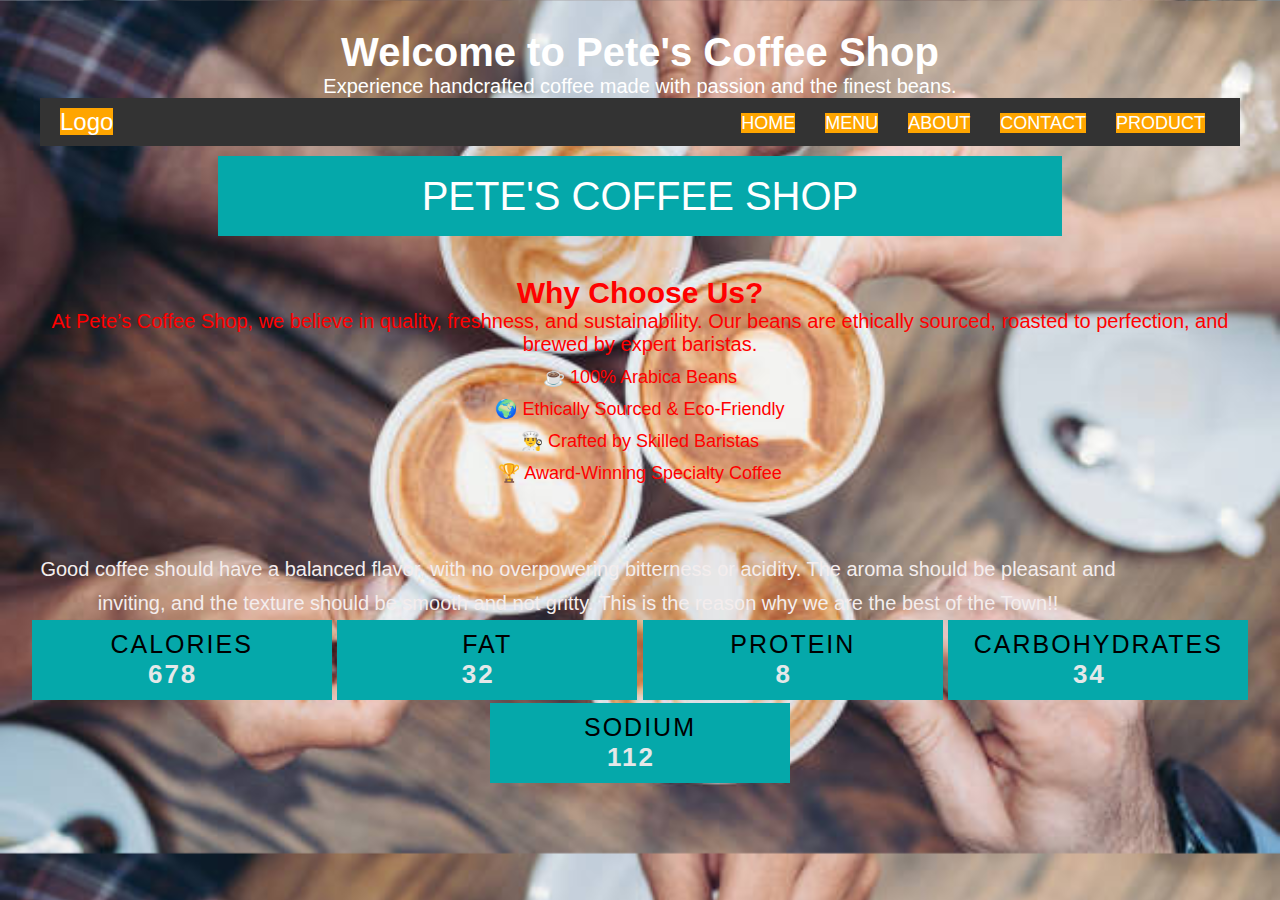
==== index.html @ 4efe487e "Project2" ====
<!DOCTYPE html>
<html lang="en">
  <head>
    <meta charset="UTF-8" />
    <meta name="viewport" content="width=device-width, initial-scale=1.0" />
    <title>Pete's Coffe Shop</title>
    <link rel="stylesheet" href="style.css" />
  </head>
  <body>
    <header class="hero">
      <h1>Welcome to Pete's Coffee Shop</h1>
      <p>Experience handcrafted coffee made with passion and the finest beans.</p>
      

      <nav class="navbar">
        <div class="logo">
          <a href="#">Logo</a>
        </div>
        <ul class="nav-links">
          <li><a href="index.html">HOME</a></li>
          <li><a href="menu.html">MENU</a></li>
          <li><a href="about.html">ABOUT</a></li>
          <li><a href="contact.html">CONTACT</a></li>
          <li><a href="product.html">PRODUCT</a></li>
        </ul>
        <div class="hamburger" onclick="toggleMenu()">&#9776;</div>
      </nav>
    </header>

    <script>
      function toggleMenu() {
        const navLinks = document.querySelector('.nav-links')
        navLinks.classList.toggle('active')
      }
    </script>
  </body>
</html>



    <!-- Content Section -->

    <div class="content">
      <!-- Content Header -->

      <div class="header">
        <h1>PETE'S COFFEE SHOP</h1>
      </div>
      <!-- Content Image --><!-- About Section -->
<section class="about">
  <h2>Why Choose Us?</h2>
  <p>
    At Pete’s Coffee Shop, we believe in quality, freshness, and sustainability.
    Our beans are ethically sourced, roasted to perfection, and brewed by expert
    baristas.
  </p>
  <ul>
    <li>☕ 100% Arabica Beans</li>
    <li>🌍 Ethically Sourced & Eco-Friendly</li>
    <li>👨‍🍳 Crafted by Skilled Baristas</li>
    <li>🏆 Award-Winning Specialty Coffee</li>
  </ul>
</section>


      <!-- Content Body -->

      <div class="body">
        <p>
          Good coffee should have a balanced flavor, with no overpowering
          bitterness or acidity. The aroma should be pleasant and inviting, and
          the texture should be smooth and not gritty. This is the reason why we
          are the best of the Town!!
        </p

        

        <!-- Nutrition Information -->

        <ul class="nutrition">
          <li>
            <span class="category">CALORIES</span>
            <span class="value">678</span>
          </li>
          <li>
            <span class="category">FAT</span>
            <span class="value">32</span>
          </li>
          <li>
            <span class="category">PROTEIN</span>
            <span class="value">8</span>
          </li>
          <li>
            <span class="category">CARBOHYDRATES</span>
            <span class="value">34</span>
          </li>
          <li>
            <span class="category">SODIUM</span>
            <span class="value">112</span>
          </li>
        </ul>
      </div>
    </div>
    <script src="./javascript/main.js"></script>
  </body>
</html>
---- style.css ----
/* Universal Styles */

body {
  text-align: center;
  font-family: "Roboto", sans-serif;
  font-size: 20px;
  background-color: orange;
  background-image: url(./assets/Mainbackphoto3.jpg);
  background-size: cover;
}

/* Hero Section */
.hero {
    text-align: center;
    background: url('coffee-shop.jpg') no-repeat center/cover;
    padding: 10px 20px;
    color: white;
}



/* About Section */
.about {
    text-align: center;
    padding: 40px 20px;
    color: red;
    
}

.about ul {
    list-style: none;
    padding: 0;
}

.about li {
    font-size: 18px;
    margin: 10px 0;
}




a {
  text-decoration: none;
  background-color: orange;
  font-display: inline-block;
}

/* Navigation */

nav {
  text-align: center;
}

nav img {
  display: block;
  width: 180px;
  margin: 0 auto;
  opacity: 0.7;
}

nav span {
  display: block;
  font-size: 16px;
  font-weight: 100;
  letter-spacing: 2px;
  margin: 10px 0px;
}

/* Content Container */

.content1 {
  width: 100%;
  height: 500px;
  margin: 10px auto;
  scroll-behavior: smooth;
}

/* Content Header */

.header {
  background-image: url("https://content.codecademy.com/courses/web-101/unit-6/htmlcss1-img_burgerphoto.jpeg");
  background-position: center;
  background-size: cover;
}

.header h1 {
  background-color: #05a8aa;
  color: #fff;
  font-family: "Oswald", sans-serif;
  font-size: 40px;
  font-weight: 300;
  line-height: 40px;
  width: 68%;
  height: 320;
  padding: 20px;
  margin: 0 auto;
}

/* Content Body */

.content.body {
  width: 90%;
  margin: 0 auto;
}

.body p {
  color: #f4eded;
  font-weight: 220;
  line-height: 34px;
  width: 90%;
  margin-top: 18px;
}

/* Content Button */

.button {
  border-radius: 4px;
  color: #05a8aa;
  display: block;
  font-weight: 700;
  width: 200px;
  padding: 20px;
  margin: 40px auto;
  border: 1px solid blue;
}

.button:hover {
  background-color: #05a8aa;
  border: 1px solid #05a8aa;
  color: #fff;
}

/* Content Nutrition */

ul.nutrition li {
  display: inline-block;
  background-color: #05a8aa;
  list-style: none;
  width: 300px;
  padding: 10px 20px;
  margin-bottom: 3px;
}

.nutrition .category {
  color: rgb(0, 0, 0);
  font-weight: 100;
  letter-spacing: 2px;
  display: flow-root;
  flex-direction: row-reverse;
  font-family: "Franklin Gothic Medium", "Arial Narrow", Arial, sans-serif;
  font-size: 25px;
}

.nutrition .value {
  color: rgb(228, 232, 233);
  font-size: 26px;
  font-weight: 700;
  letter-spacing: 2px;
  margin-right: 18px;
  height: 20px;
  width: max-content;
}

/*menu*/
ul.menubanner li {
  display: inline-block;
  background-color: #05a8aa;
  list-style: none;
  width: 300px;
  padding: 10px 20px;
  margin-bottom: 3px;
}

.menubanner .category1 {
  color: rgb(0, 0, 0);
  font-weight: 100;
  height: 80px;
  weight: 100px
  letter-spacing: 2px;
  display: flow-root;
  flex-direction: row-reverse;
  font-family: "Franklin Gothic Medium", "Arial Narrow", Arial, sans-serif;
  font-size: 25px;
}

.menubanner .value1 {
  color: rgb(228, 232, 233);
  font-size: 26px;
  font-weight: 700;
  letter-spacing: 2px;
  margin-right: 18px;
  display: flex;
  height: 80px;
  width: max-content;
}

  #banner {
    height: 110px;
    weight: center;
    border: 3px double white;
    background-image: url(./assets/bannerMenu.jpg);
    background-size: contain;
  }

  .content {
    font-size: 80x;
    font-family: "Franklin Gothic Medium", "Arial Narrow", Arial, sans-serif;
  }

  .body1 {
    color: rgb(17, 0, 255);
    font-size: 22px;
    font-style: oblique;
    font-weight: bolder;
    opacity: 0.9;
  }

  .hobutt {
    position: absolute;
    bottom: 0;
    width: 100%;
    text-align: center;
    font-size: 34px;
  }

  .bartender {
    font-size: 40px;
    background-color: #05a8aa;
  }

  .h3 {
    color: white;
    background-color: #05a8aa;
    text-align: center;
  }

  .story {
    color: #428b8b;
    font-size: 22px;
    background-color: rgb(121, 196, 221);
    background-size: contain;
  

  max-width: 400px;
  margin: 0 auto;
  padding: 20px;
  border: 1px solid #ccc;
  border-radius: 5px;
}

label {
  display: block;
  margin-bottom: 5px;
}

input,
textarea {
  width: 100%;
  padding: 8px;
  margin-bottom: 10px;
  border: 1px solid #ccc;
  border-radius: 4px;
}

button {
  background-color: #4caf50;
  color: white;
  padding: 10px 15px;
  border: none;
  border-radius: 5px;
  cursor: pointer;
}

button:hover {
  background-color: #45a049;
}

/* Reset some styles */
* {
  margin: 0;
  padding: 0;
  box-sizing: border-box;
}

body {
  font-family: Arial, sans-serif;
}

/* Navbar Styles */
.navbar {
  display: flex;
  justify-content: space-between;
  align-items: center;
  background-color: #333;
  padding: 10px 20px;
}

.navbar .logo a {
  color: #fff;
  text-decoration: none;
  font-size: 24px;
}

.nav-links {
  list-style-type: none;
  display: flex;
}

.nav-links li {
  margin: 0 15px;
}

.nav-links a {
  color: white;
  text-decoration: none;
  font-size: 18px;
}

/* Reset some styles */
* {
  margin: 0;
  padding: 0;
  box-sizing: border-box;
}

body {
  font-family: Arial, sans-serif;
}

/* Navbar Styles */
.navbar {
  display: flex;
  justify-content: space-between;
  align-items: center;
  background-color: #333;
  padding: 10px 20px;
}

.navbar .logo a {
  color: #fff;
  text-decoration: none;
  font-size: 24px;
}

.nav-links {
  list-style-type: none;
  display: flex;
}

.nav-links li {
  margin: 0 15px;
}

.nav-links a {
  color: white;
  text-decoration: none;
  font-size: 18px;
}

/* Hamburger Menu */
.hamburger {
  display: none;
  font-size: 30px;
  color: white;
  cursor: pointer;
}

/* Media Queries for responsive design */
@media screen and (max-width: 768px) {
  .nav-links {
    display: none;
    width: 100%;
    text-align: center;
    background-color: #333; /* Ensures background color matches the navbar */
  }

  .nav-links.active {
    display: block; /* Shows the menu when active class is added */
  }

  .nav-links li {
    margin: 10px 0;
  }

  .hamburger {
    display: block; /* Shows the hamburger icon on smaller screens */
  }
}

/*Products */

body {
  font-family: Arial, sans-serif;
  background-color: #f8f1e5;
  text-align: center;
  margin: 0;
  padding: 20px;
}

/*Product page*/
.product {
    display: grid;
    grid-template-columns: repeat(auto-fit, minmax(200px, 1fr));
    gap: 15px;
    max-width: 900px;
    margin: auto;
    text-align: center;
}

.productitem {
    display: flex;
    flex-direction: column;
    align-items: center;
    justify-content: center;
    gap: 20px;
}

.productitem img {
    width: 100%;
    height: 400px;
    object-fit:inherit;
    border-radius: 100px;
    transition: transform 0.3s ease-in-out;
}

.productitem p {
    font-size: 18px;
    font-weight: bold;
    color: #ffffff;
    margin-bottom: 5px;
}

.productitem img:hover {
    transform: scale(1.20); 
}

@media (max-width: 600px) {
    .menu {
        flex-direction: column;
        align-items: center;
    }

    .menu-item {
        max-width: 100%; /* Makes items full width on small screens */
    }

    .menu-item img {
        max-width: 90%; /* Prevents images from taking full width */
    }

/*order buttons*/
body {
    font-family: Arial, sans-serif;
    text-align: center;
    margin: 0;
    padding: 0;
}

h1 {
    background-color: #ff660031;
    color: white;
    padding: 15px;
}

.menu {
    display: grid;
    grid-template-columns: repeat(auto-fit, minmax(200px, 1fr));
    gap: 15px;
    max-width: 900px;
    margin: auto;
    text-align: center;
}

.menu-item {
    display: flex;
    flex-direction: column;
    align-items: center;
    background: #f8f8f8;
    padding: 15px;
    border-radius: 10px;
}


button {
    background-color: #ff6600;
    color: white;
    border: none;
    padding: 10px 15px;
    cursor: pointer;
    margin-top: 10px;
    border-radius: 5px;
    font-size: 16px;
}

button:hover {
    background-color: #cc5500;
}

#basket {
    list-style: none;
    padding: 0;
}

#basket li {
    display: flex;
    justify-content: space-between;
    align-items: center;
    background: #f8f8f8;
    padding: 10px;
    margin: 5px 0;
    border-radius: 5px;
}

#basket button {
    background-color: red;
    color: white;
    border: none;
    padding: 5px 10px;
    cursor: pointer;
    border-radius: 5px;
}

#basket button:hover {
    background-color: darkred;
}
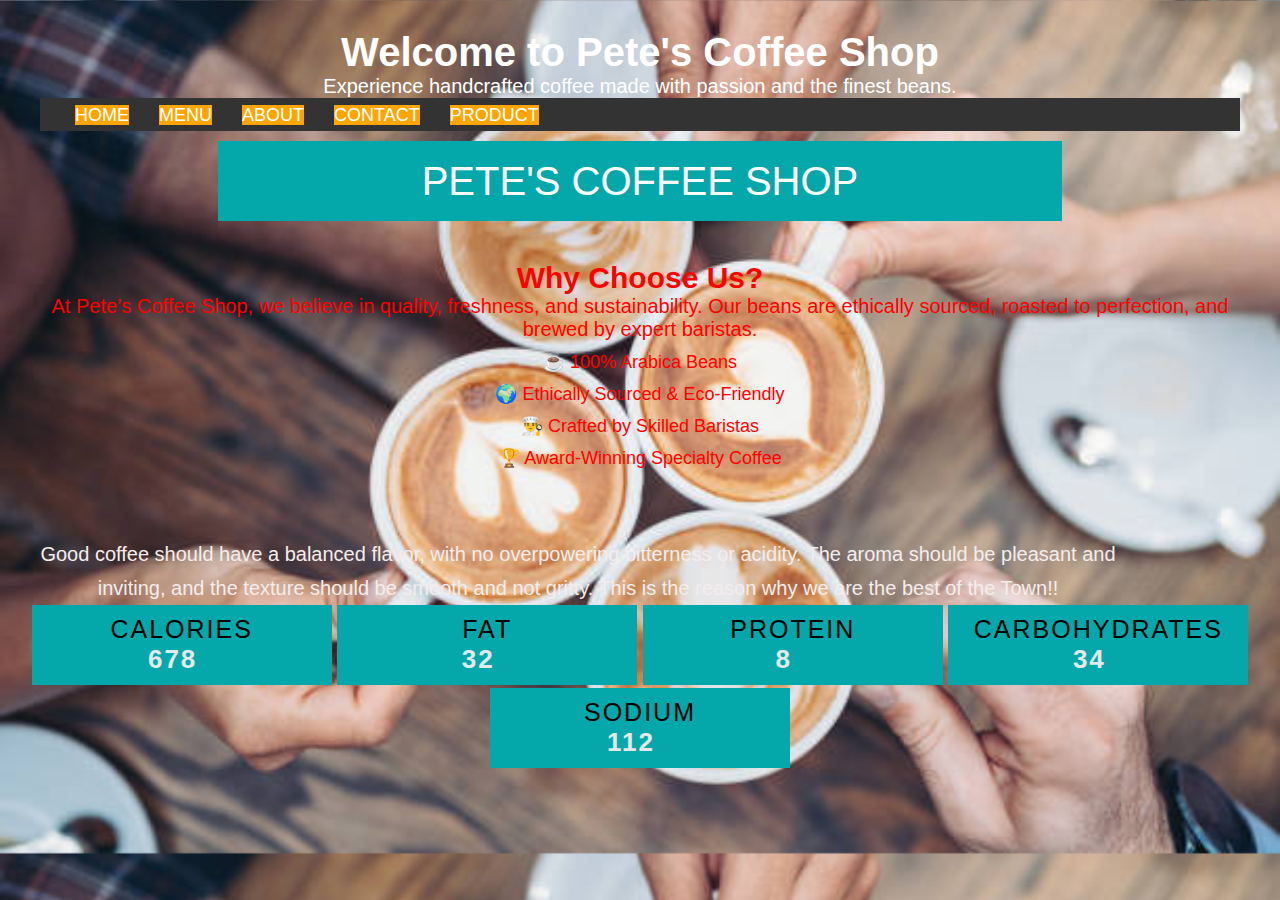
==== commit 849a122f: "project2" ====
--- a/index.html
+++ b/index.html
@@ -13,9 +13,7 @@
       
 
       <nav class="navbar">
-        <div class="logo">
-          <a href="#">Logo</a>
-        </div>
+        
         <ul class="nav-links">
           <li><a href="index.html">HOME</a></li>
           <li><a href="menu.html">MENU</a></li>
--- a/style.css
+++ b/style.css
@@ -140,6 +140,8 @@
   width: 300px;
   padding: 10px 20px;
   margin-bottom: 3px;
+  
+  
 }
 
 .nutrition .category {
@@ -150,6 +152,7 @@
   flex-direction: row-reverse;
   font-family: "Franklin Gothic Medium", "Arial Narrow", Arial, sans-serif;
   font-size: 25px;
+   
 }
 
 .nutrition .value {
@@ -160,11 +163,12 @@
   margin-right: 18px;
   height: 20px;
   width: max-content;
+   
 }
 
 /*menu*/
 ul.menubanner li {
-  display: inline-block;
+  display:inline-table;
   background-color: #05a8aa;
   list-style: none;
   width: 300px;
@@ -182,6 +186,7 @@
   flex-direction: row-reverse;
   font-family: "Franklin Gothic Medium", "Arial Narrow", Arial, sans-serif;
   font-size: 25px;
+ 
 }
 
 .menubanner .value1 {
@@ -190,10 +195,12 @@
   font-weight: 700;
   letter-spacing: 2px;
   margin-right: 18px;
-  display: flex;
+  display:flex;
   height: 80px;
   width: max-content;
-}
+  text-align-last: center;
+ }
+
 
   #banner {
     height: 110px;
@@ -334,7 +341,7 @@
   justify-content: space-between;
   align-items: center;
   background-color: #333;
-  padding: 10px 20px;
+  padding: 5px 20px;
 }
 
 .navbar .logo a {
@@ -402,8 +409,8 @@
 .product {
     display: grid;
     grid-template-columns: repeat(auto-fit, minmax(200px, 1fr));
-    gap: 15px;
-    max-width: 900px;
+    gap: 85px;
+    max-width: 700px;
     margin: auto;
     text-align: center;
 }
@@ -413,14 +420,14 @@
     flex-direction: column;
     align-items: center;
     justify-content: center;
-    gap: 20px;
+    gap: 80px;
 }
 
 .productitem img {
-    width: 100%;
+    width:400px;
     height: 400px;
-    object-fit:inherit;
-    border-radius: 100px;
+    object-fit:fill;
+    border-radius: 150px;
     transition: transform 0.3s ease-in-out;
 }
 
@@ -524,3 +531,4 @@
 #basket button:hover {
     background-color: darkred;
 }
+
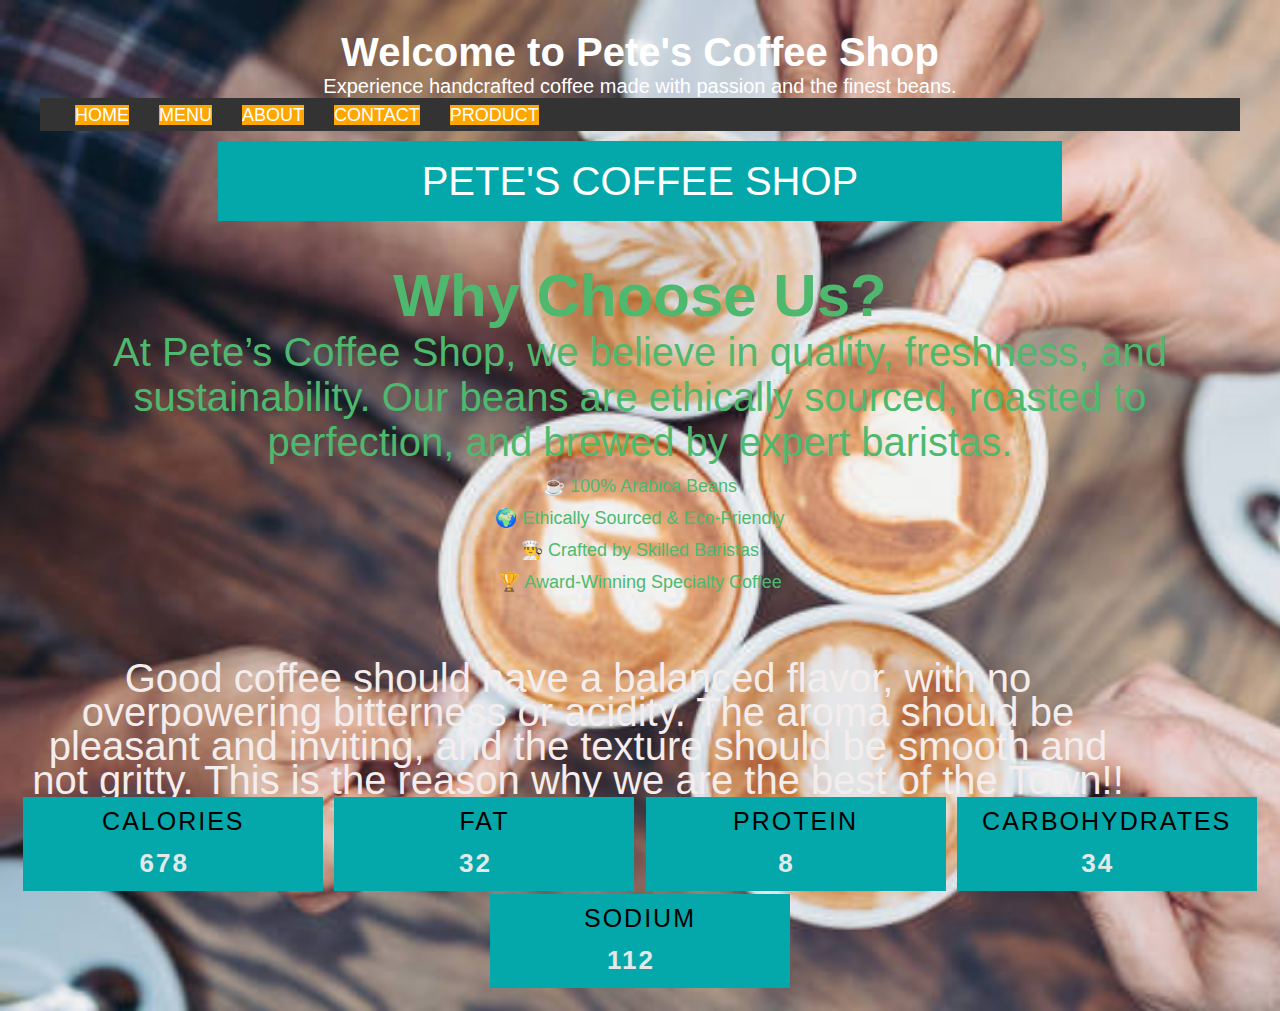
==== commit 63c7be5e: "Project2" ====
--- a/index.html
+++ b/index.html
@@ -1,10 +1,10 @@
   <!DOCTYPE html>
 <html lang="en">
   <head>
-    <meta charset="UTF-8" />
-    <meta name="viewport" content="width=device-width, initial-scale=1.0" />
+    <meta charset="UTF-8">
+    <meta name="viewport" content="width=device-width, initial-scale=1.0">
     <title>Pete's Coffe Shop</title>
-    <link rel="stylesheet" href="style.css" />
+    <link rel="stylesheet" href="style.css">
   </head>
   <body>
     <header class="hero">
@@ -31,8 +31,8 @@
         navLinks.classList.toggle('active')
       }
     </script>
-  </body>
-</html>
+ 
+
 
 
 
@@ -69,11 +69,11 @@
           bitterness or acidity. The aroma should be pleasant and inviting, and
           the texture should be smooth and not gritty. This is the reason why we
           are the best of the Town!!
-        </p
+        </p>
 
         
 
-        <!-- Nutrition Information -->
+
 
         <ul class="nutrition">
           <li>
--- a/style.css
+++ b/style.css
@@ -23,7 +23,7 @@
 .about {
     text-align: center;
     padding: 40px 20px;
-    color: red;
+    color: rgb(78, 185, 110);
     
 }
 
@@ -42,8 +42,8 @@
 
 a {
   text-decoration: none;
-  background-color: orange;
-  font-display: inline-block;
+  background-color: rgb(255, 166, 0);
+  
 }
 
 /* Navigation */
@@ -89,10 +89,9 @@
   color: #fff;
   font-family: "Oswald", sans-serif;
   font-size: 40px;
-  font-weight: 300;
+  font-weight:300;
   line-height: 40px;
-  width: 68%;
-  height: 320;
+  width: 68%;  
   padding: 20px;
   margin: 0 auto;
 }
@@ -179,8 +178,7 @@
 .menubanner .category1 {
   color: rgb(0, 0, 0);
   font-weight: 100;
-  height: 80px;
-  weight: 100px
+  height: 80px;  
   letter-spacing: 2px;
   display: flow-root;
   flex-direction: row-reverse;
@@ -203,15 +201,14 @@
 
 
   #banner {
-    height: 110px;
-    weight: center;
+    height: 110px;    
     border: 3px double white;
     background-image: url(./assets/bannerMenu.jpg);
     background-size: contain;
   }
 
   .content {
-    font-size: 80x;
+    font-size: 40px;
     font-family: "Franklin Gothic Medium", "Arial Narrow", Arial, sans-serif;
   }
 
@@ -530,5 +527,4 @@
 
 #basket button:hover {
     background-color: darkred;
-}
-
+  }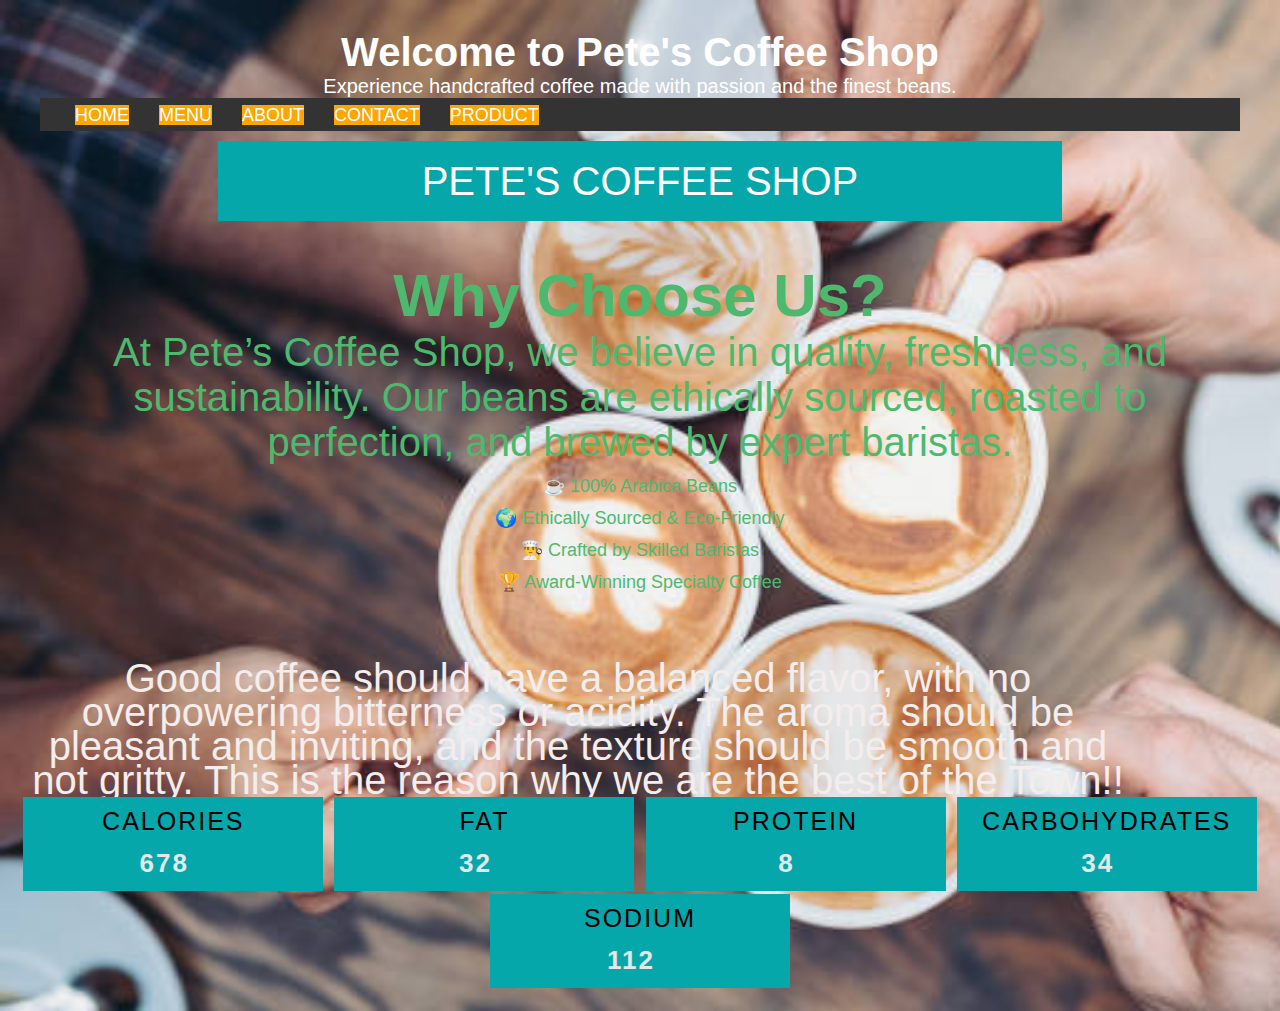
==== commit f91633af: "finish work" ====
--- a/index.html
+++ b/index.html
@@ -99,6 +99,7 @@
         </ul>
       </div>
     </div>
+ 
     <script src="./javascript/main.js"></script>
   </body>
 </html>
--- a/style.css
+++ b/style.css
@@ -85,7 +85,7 @@
 }
 
 .header h1 {
-  background-color: #05a8aa;
+  background-color: #05a7aa;
   color: #fff;
   font-family: "Oswald", sans-serif;
   font-size: 40px;
@@ -115,7 +115,7 @@
 
 .button {
   border-radius: 4px;
-  color: #05a8aa;
+  color: #05a7aa;
   display: block;
   font-weight: 700;
   width: 200px;
@@ -125,7 +125,7 @@
 }
 
 .button:hover {
-  background-color: #05a8aa;
+  background-color: #05a7aa;
   border: 1px solid #05a8aa;
   color: #fff;
 }
@@ -134,7 +134,7 @@
 
 ul.nutrition li {
   display: inline-block;
-  background-color: #05a8aa;
+  background-color: #05a7aa;
   list-style: none;
   width: 300px;
   padding: 10px 20px;
@@ -151,6 +151,7 @@
   flex-direction: row-reverse;
   font-family: "Franklin Gothic Medium", "Arial Narrow", Arial, sans-serif;
   font-size: 25px;
+  
    
 }
 
@@ -162,17 +163,22 @@
   margin-right: 18px;
   height: 20px;
   width: max-content;
+  
    
 }
 
 /*menu*/
 ul.menubanner li {
+  
   display:inline-table;
   background-color: #05a8aa;
   list-style: none;
   width: 300px;
   padding: 10px 20px;
   margin-bottom: 3px;
+  justify-content: center;   /* Centers text horizontally */
+    align-items: center;       /* Centers text vertically */
+    text-align: center;     
 }
 
 .menubanner .category1 {
@@ -184,7 +190,7 @@
   flex-direction: row-reverse;
   font-family: "Franklin Gothic Medium", "Arial Narrow", Arial, sans-serif;
   font-size: 25px;
- 
+  box-sizing: border-box;
 }
 
 .menubanner .value1 {
@@ -196,8 +202,11 @@
   display:flex;
   height: 80px;
   width: max-content;
-  text-align-last: center;
- }
+  align-items: center;  
+  text-align: center;  
+  flex-direction: row-reverse;  
+  justify-content: center;
+  }
 
 
   #banner {
@@ -234,7 +243,7 @@
   }
 
   .h3 {
-    color: white;
+    color: rgb(255, 255, 255);
     background-color: #05a8aa;
     text-align: center;
   }
@@ -249,7 +258,7 @@
   max-width: 400px;
   margin: 0 auto;
   padding: 20px;
-  border: 1px solid #ccc;
+  border: 1px solid #cccccc;
   border-radius: 5px;
 }
 
@@ -527,4 +536,4 @@
 
 #basket button:hover {
     background-color: darkred;
-  }+  }
